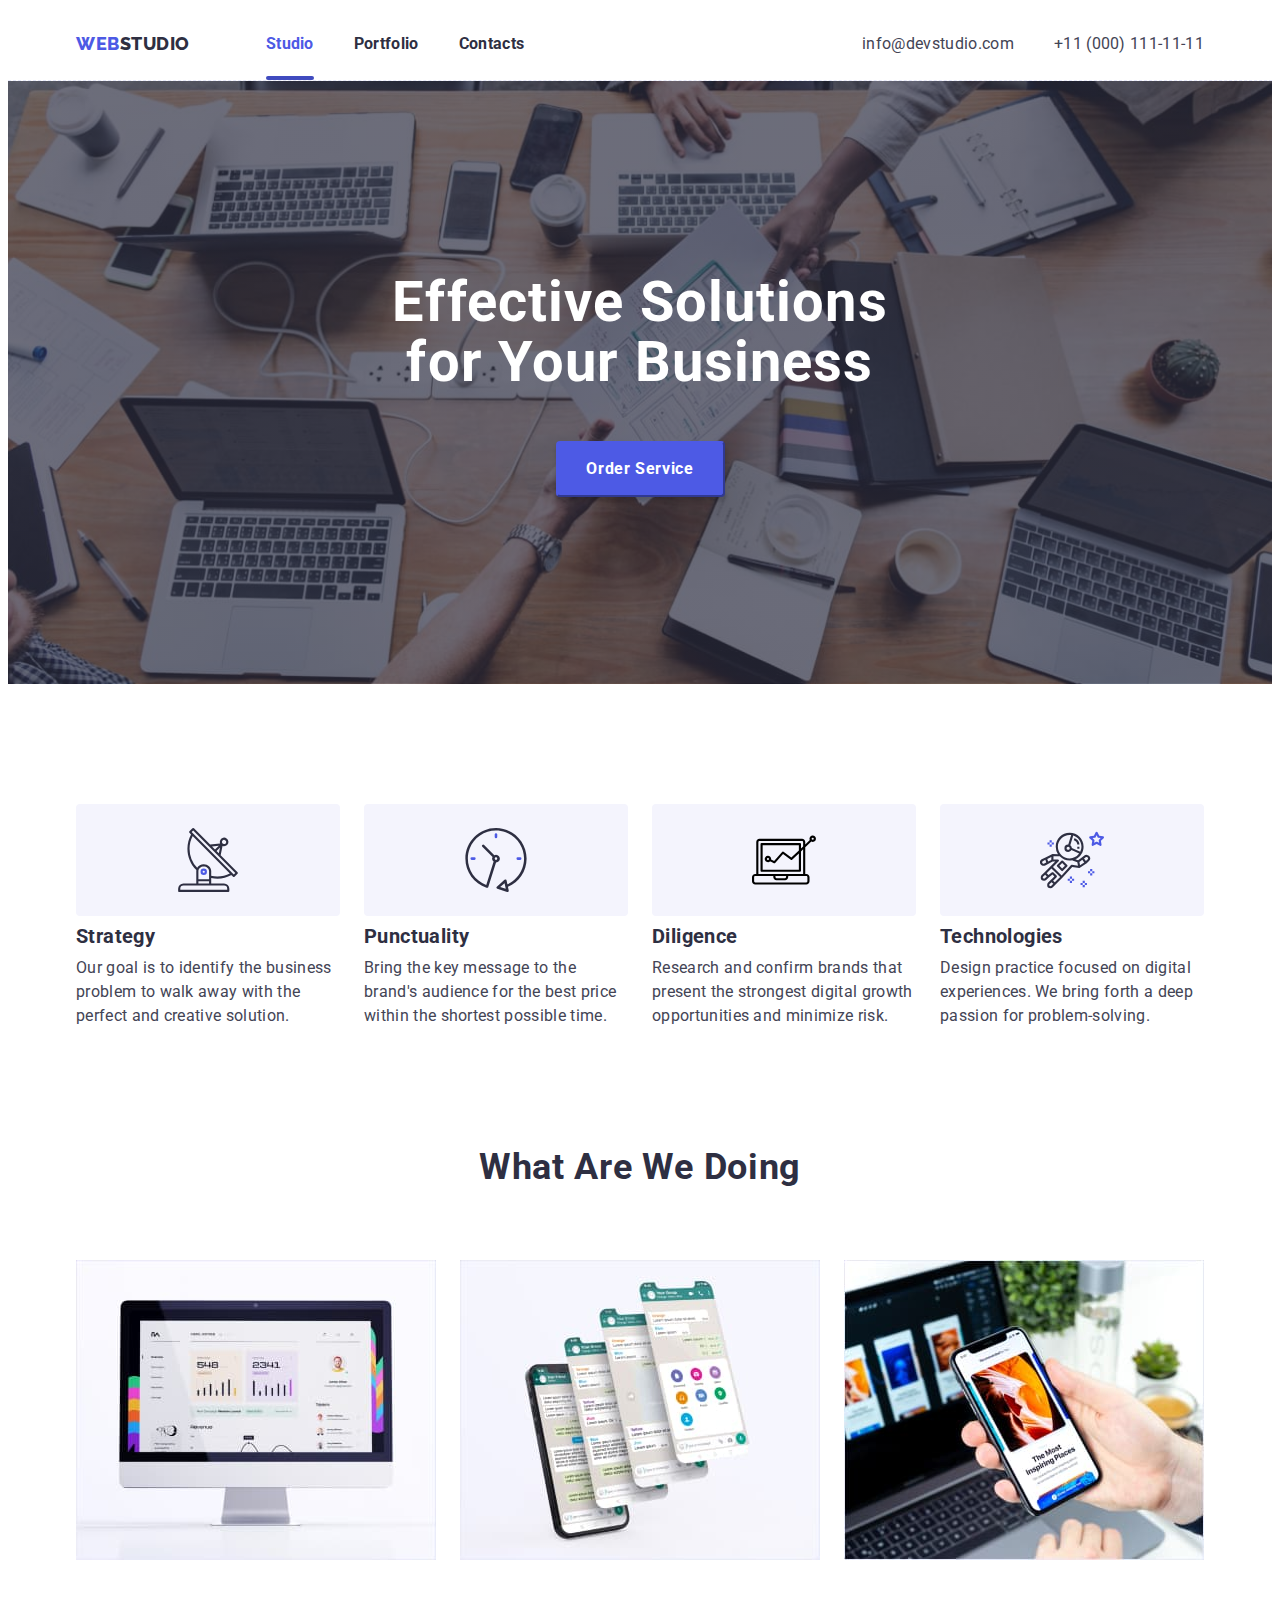
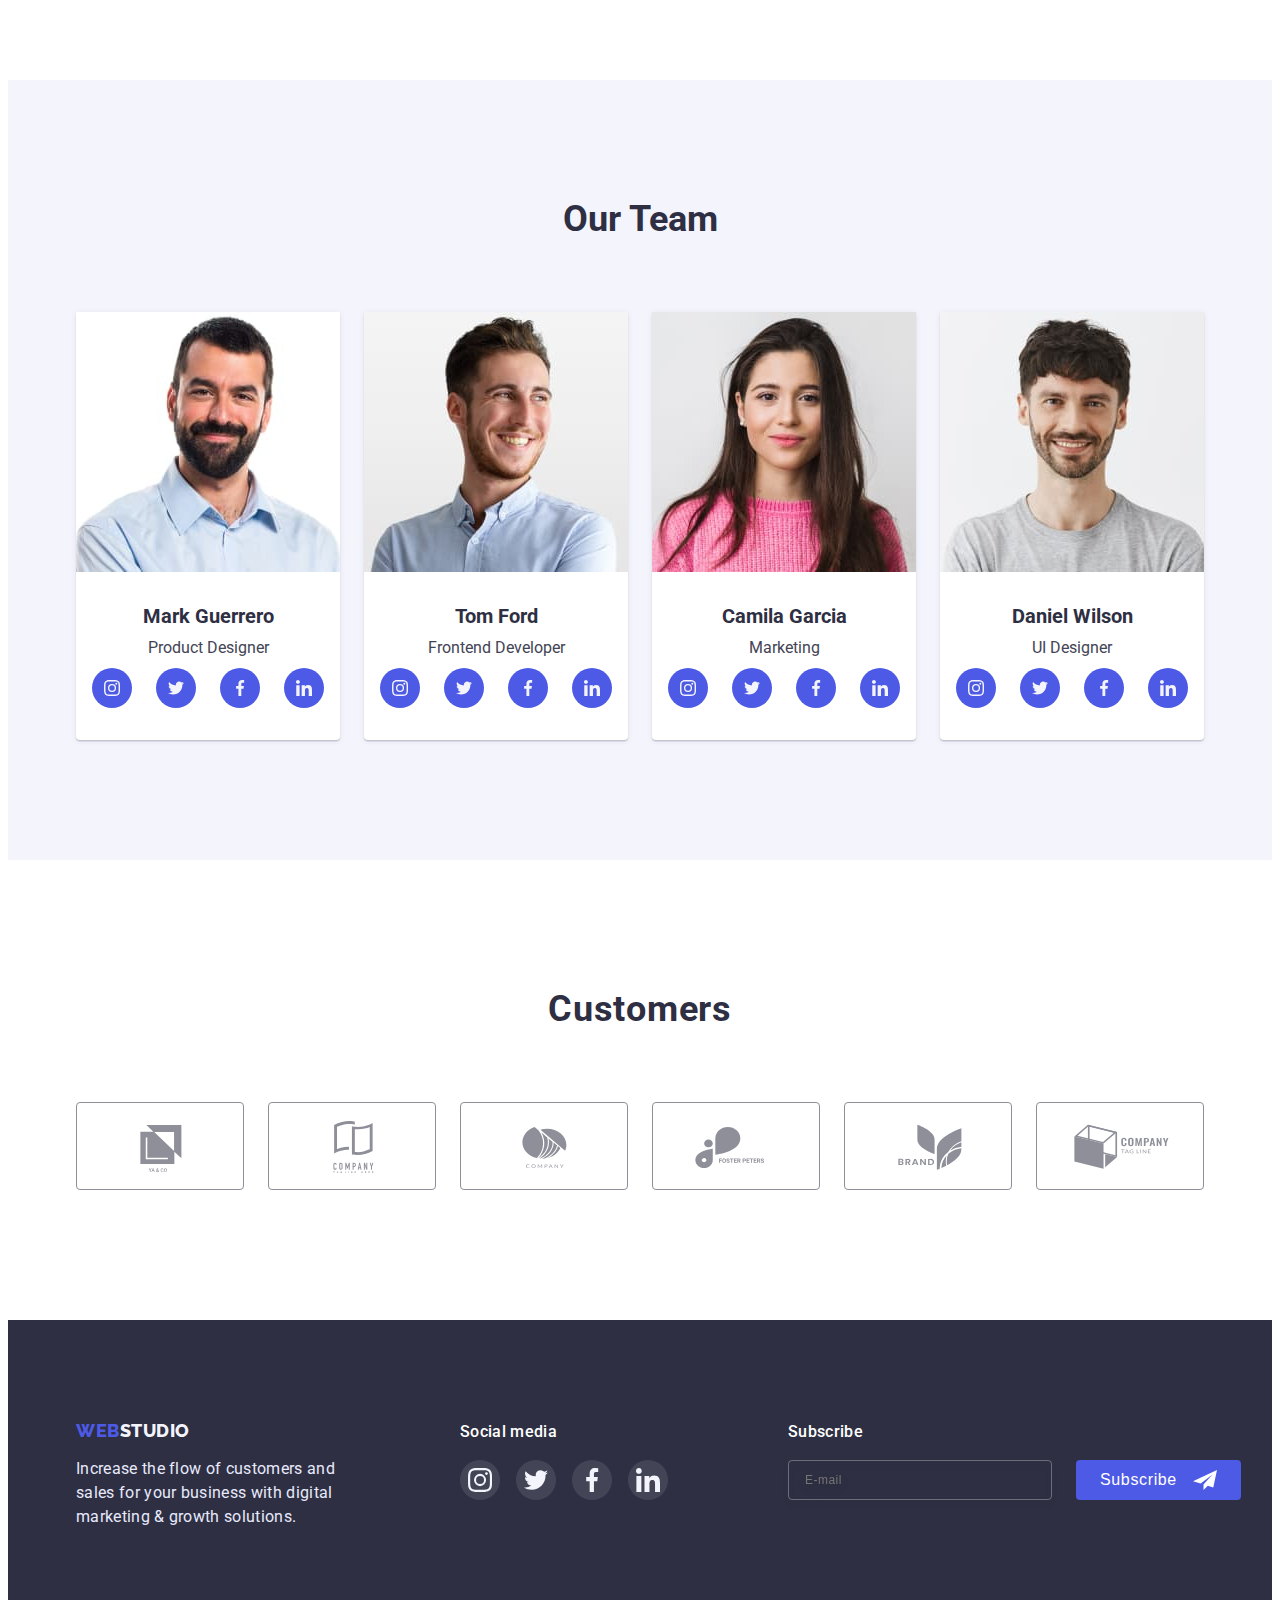
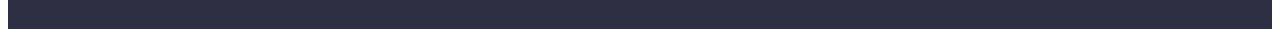
==== index.html @ 39a7337b "1" ====
<!DOCTYPE html>
<html lang="en">
  <head>
    <meta charset="UTF-8" />
    <meta http-equiv="X-UA-Compatible" content="IE=edge" />
    <meta name="viewport" content="width=device-width, initial-scale=1.0" />
    <title>Document</title>
    <link
      rel="stylesheet"
      href="https://cdnjs.cloudflare.com/ajax/libs/modern-normalize/1.1.0/modern-normalize.min.css"
      integrity="sha512-wpPYUAdjBVSE4KJnH1VR1HeZfpl1ub8YT/NKx4PuQ5NmX2tKuGu6U/JRp5y+Y8XG2tV+wKQpNHVUX03MfMFn9Q=="
      crossorigin="anonymous"
      referrerpolicy="no-referrer"
    />
    <link rel="stylesheet" href="./css/style.css" />
    <link rel="preconnect" href="https://fonts.googleapis.com" />
    <link rel="preconnect" href="https://fonts.gstatic.com" crossorigin />
    <link
      href="https://fonts.googleapis.com/css2?family=Montserrat:wght@400;700&family=Raleway:wght@800&family=Roboto:wght@400;500;700;900&display=swap"
      rel="stylesheet"
    />
  </head>

  <!-- ----------------Body-------------- -->

  <body>
    <header class="header">
      <div class="container header-container">
        <nav class="header-navigation">
          <a href="/" class="logo logo-color link">
            <span class="logo-accent">Web</span>Studio</a
          >
          <ul class="site-nav list">
            <li class="item">
              <a href="./index.html" class="link current">Studio</a>
            </li>
            <li class="item">
              <a href="./portfolio.html" class="link">Portfolio</a>
            </li>
            <li class="item"><a href="" class="link">Contacts</a></li>
          </ul>
        </nav>

        <!--Contakts-->

        <ul class="list contacts">
          <li>
            <a class="link link-text" href="mailto:info@devstudio.com"
              >info@devstudio.com</a
            >
          </li>
          <li>
            <a class="link link-text" href="tel:+11(000)111-11-11"
              >+11 (000) 111-11-11</a
            >
          </li>
        </ul>
      </div>
    </header>

    <main>
      <!--Hero-->
      <div class="hero-wrap">
        <section class="hero">
          <div class="container">
            <h1 class="hero-title">
              Effective Solutions <br />
              for Your Business
            </h1>
            <button type="button" class="hero-btn" data-modal-open>
              Order Service
            </button>
          </div>
        </section>
      </div>

      <!--Section 1 Our features-->
      <section class="section features">
        <div class="container container-features">
          <h2 class="visualy-hidden">Our features</h2>
          <ul class="features-list">
            <li class="item">
              <div class="feateres-icon">
                <svg class="icon" width="64" height="64">
                  <use href="./images/icons.svg#icon-antenna"></use>
                </svg>
              </div>
              <h3 class="features-title">Strategy</h3>
              <p class="features-text">
                Our goal is to identify the business problem to walk away with
                the perfect and creative solution.
              </p>
            </li>
            <li class="item">
              <div class="feateres-icon">
                <svg class="icon" width="64" height="64">
                  <use href="./images/icons.svg#icon-clock"></use>
                </svg>
              </div>
              <h3 class="features-title">Punctuality</h3>
              <p class="features-text">
                Bring the key message to the brand's audience for the best price
                within the shortest possible time.
              </p>
            </li>
            <li class="item">
              <div class="feateres-icon">
                <svg class="icon" width="64" height="64">
                  <use href="./images/icons.svg#icon-Vector"></use>
                </svg>
              </div>
              <h3 class="features-title">Diligence</h3>
              <p class="features-text">
                Research and confirm brands that present the strongest digital
                growth opportunities and minimize risk.
              </p>
            </li>
            <li class="item">
              <div class="feateres-icon">
                <svg class="icon" width="64" height="64">
                  <use href="./images/icons.svg#icon-astronaut"></use>
                </svg>
              </div>
              <h3 class="features-title">Technologies</h3>
              <p class="features-text">
                Design practice focused on digital experiences. We bring forth a
                deep passion for problem-solving.
              </p>
            </li>
          </ul>
        </div>
      </section>

      <!--Section2 What are we doing-->
      <section class="section our-work">
        <div class="container">
          <h2 class="our-work-title">What are we doing</h2>
          <ul class="our-work-list">
            <li class="item">
              <img
                src="./images/img1monitor.jpg"
                alt="image of the open account page on the monitor"
                width="360"
              />
            </li>
            <li class="item">
              <img
                src="./images/img2smartphone.jpg"
                alt="image of four different tabs in an application on a smartphone"
                width="360"
              />
            </li>
            <li class="item">
              <img
                src="./images/img3.jpg"
                alt="images of the same content on a smartphone and a laptop"
                width="360"
              />
            </li>
          </ul>
        </div>
      </section>

      <!--Section 3 Our team-->
      <section class="section team">
        <div class="container">
          <h2 class="team-title">Our Team</h2>
          <ul class="team-list">
            <li class="item item-image">
              <img
                src="./images/photo1.jpg"
                alt="photo by Mark Guerrero, he is Product Designer"
                width="264"
                height="260"
              />
              <div class="team-contant">
                <h3 class="team-name">Mark Guerrero</h3>
                <p class="team-text">Product Designer</p>
                <ul class="team-soc-list list">
                  <li class="team-soc-item">
                    <a href="" class="team-soc-link link"
                      ><svg class="team-soc-icon" width="16" height="16">
                        <use
                          href="./images/icons.svg#icon-instagram"
                        ></use></svg
                    ></a>
                  </li>
                  <li class="team-soc-item">
                    <a href="" class="team-soc-link link"
                      ><svg class="team-soc-icon" width="16" height="16">
                        <use href="./images/icons.svg#icon-twitter"></use></svg
                    ></a>
                  </li>
                  <li class="team-soc-item">
                    <a href="" class="team-soc-link link"
                      ><svg class="team-soc-icon" width="16" height="16">
                        <use href="./images/icons.svg#icon-facebook"></use></svg
                    ></a>
                  </li>
                  <li class="team-soc-item">
                    <a href="" class="team-soc-link link"
                      ><svg class="team-soc-icon" width="16" height="16">
                        <use href="./images/icons.svg#icon-linkedin"></use></svg
                    ></a>
                  </li>
                </ul>
              </div>
            </li>
            <li class="item item-image">
              <img
                src="./images/photo2.jpg"
                alt="photo by Tom Ford, he is Frontend Developer"
                width="264"
                height="260"
              />
              <div class="team-contant">
                <h3 class="team-name">Tom Ford</h3>
                <p class="team-text">Frontend Developer</p>
                <ul class="team-soc-list list">
                  <li class="team-soc-item">
                    <a href="" class="team-soc-link link"
                      ><svg class="team-soc-icon" width="16" height="16">
                        <use
                          href="./images/icons.svg#icon-instagram"
                        ></use></svg
                    ></a>
                  </li>
                  <li class="team-soc-item">
                    <a href="" class="team-soc-link link"
                      ><svg class="team-soc-icon" width="16" height="16">
                        <use href="./images/icons.svg#icon-twitter"></use></svg
                    ></a>
                  </li>
                  <li class="team-soc-item">
                    <a href="" class="team-soc-link link"
                      ><svg class="team-soc-icon" width="16" height="16">
                        <use href="./images/icons.svg#icon-facebook"></use></svg
                    ></a>
                  </li>
                  <li class="team-soc-item">
                    <a href="" class="team-soc-link link"
                      ><svg class="team-soc-icon" width="16" height="16">
                        <use href="./images/icons.svg#icon-linkedin"></use></svg
                    ></a>
                  </li>
                </ul>
              </div>
            </li>
            <li class="item item-image">
              <img
                src="./images/photo3.jpg"
                alt="photo by Camila Garcia, she is Marketing"
                width="264"
                height="260"
              />
              <div class="team-contant">
                <h3 class="team-name">Camila Garcia</h3>
                <p class="team-text">Marketing</p>
                <ul class="team-soc-list list">
                  <li class="team-soc-item">
                    <a href="" class="team-soc-link link"
                      ><svg class="team-soc-icon" width="16" height="16">
                        <use
                          href="./images/icons.svg#icon-instagram"
                        ></use></svg
                    ></a>
                  </li>
                  <li class="team-soc-item">
                    <a href="" class="team-soc-link link"
                      ><svg class="team-soc-icon" width="16" height="16">
                        <use href="./images/icons.svg#icon-twitter"></use></svg
                    ></a>
                  </li>
                  <li class="team-soc-item">
                    <a href="" class="team-soc-link link"
                      ><svg class="team-soc-icon" width="16" height="16">
                        <use href="./images/icons.svg#icon-facebook"></use></svg
                    ></a>
                  </li>
                  <li class="team-soc-item">
                    <a href="" class="team-soc-link link"
                      ><svg class="team-soc-icon" width="16" height="16">
                        <use href="./images/icons.svg#icon-linkedin"></use></svg
                    ></a>
                  </li>
                </ul>
              </div>
            </li>
            <li class="item item-image">
              <img
                src="./images/photo4.jpg"
                alt="photo by Daniel Wilson, he is UI Designer"
                width="264"
                height="260"
              />
              <div class="team-contant">
                <h3 class="team-name">Daniel Wilson</h3>
                <p class="team-text">UI Designer</p>
                <ul class="team-soc-list list">
                  <li class="team-soc-item">
                    <a href="" class="team-soc-link link"
                      ><svg class="team-soc-icon" width="16" height="16">
                        <use
                          href="./images/icons.svg#icon-instagram"
                        ></use></svg
                    ></a>
                  </li>
                  <li class="team-soc-item">
                    <a href="" class="team-soc-link link"
                      ><svg class="team-soc-icon" width="16" height="16">
                        <use href="./images/icons.svg#icon-twitter"></use></svg
                    ></a>
                  </li>
                  <li class="team-soc-item">
                    <a href="" class="team-soc-link link"
                      ><svg class="team-soc-icon" width="16" height="16">
                        <use href="./images/icons.svg#icon-facebook"></use></svg
                    ></a>
                  </li>
                  <li class="team-soc-item">
                    <a href="" class="team-soc-link link"
                      ><svg class="team-soc-icon" width="16" height="16">
                        <use href="./images/icons.svg#icon-linkedin"></use></svg
                    ></a>
                  </li>
                </ul>
              </div>
            </li>
          </ul>
        </div>
      </section>

      <!-- -----------------Customers------------- -->

      <section class="section-customers">
        <h2 class="customers-title">Customers</h2>
        <div class="container">
          <ul class="customers-list list">
            <li class="customers-item">
              <a href="" class="customers-link link">
                <svg class="icons" width="104" height="56">
                  <use href="./images/icons.svg#icon-Logo-6"></use>
                </svg>
              </a>
            </li>
            <li class="customers-item">
              <a href="" class="customers-link link">
                <svg class="icons" width="104" height="56">
                  <use href="./images/icons.svg#icon-Logo-1"></use>
                </svg>
              </a>
            </li>
            <li class="customers-item">
              <a href="" class="customers-link link">
                <svg class="icons" width="104" height="56">
                  <use href="./images/icons.svg#icon-Logo-2"></use>
                </svg>
              </a>
            </li>
            <li class="customers-item">
              <a href="" class="customers-link link">
                <svg class="icons" width="104" height="56">
                  <use href="./images/icons.svg#icon-Logo-3"></use>
                </svg>
              </a>
            </li>
            <li class="customers-item">
              <a href="" class="customers-link link">
                <svg class="icons" width="104" height="56">
                  <use href="./images/icons.svg#icon-Logo-4"></use>
                </svg>
              </a>
            </li>
            <li class="customers-item">
              <a href="" class="customers-link link">
                <svg class="icons" width="104" height="56">
                  <use href="./images/icons.svg#icon-Logo-5"></use>
                </svg>
              </a>
            </li>
          </ul>
        </div>
      </section>
    </main>

    <!----------------Footer------------->

    <footer class="footer">
      <div class="container footer-cover">
        <div>
          <a href="/" class="footer-logo link">
            <span class="logo-accent">Web</span> Studio
          </a>
          <p class="footer-text">
            Increase the flow of customers and sales for your business with
            digital marketing & growth solutions.
          </p>
        </div>
        <div class="footer-soc">
          <p class="footer-media">Social media</p>
          <ul class="footer-list list">
            <li class="footer-item">
              <a href="" class="footer-link link">
                <svg class="footer-icons">
                  <use
                    href="./images/icons.svg#icon-instagram"
                    width="24"
                    height="24"
                  ></use>
                </svg>
              </a>
            </li>
            <li class="footer-item">
              <a href="" class="footer-link link">
                <svg class="footer-icons">
                  <use
                    href="./images/icons.svg#icon-twitter"
                    width="24"
                    height="24"
                  ></use>
                </svg>
              </a>
            </li>
            <li class="footer-item">
              <a href="" class="footer-link link">
                <svg class="footer-icons">
                  <use
                    href="./images/icons.svg#icon-facebook"
                    width="24"
                    height="24"
                  ></use>
                </svg>
              </a>
            </li>
            <li class="footer-item">
              <a href="" class="footer-link link">
                <svg class="footer-icons">
                  <use
                    href="./images/icons.svg#icon-linkedin"
                    width="24"
                    height="24"
                  ></use>
                </svg>
              </a>
            </li>
          </ul>
        </div>

        <!-- ---------------Subscribe---------- -->
        <div class="footer-subscribe">
          <form class="subscribe-form">
            <label for="email-subscribe" class="subscribe-text">Subscribe</label>
            <div class="subscribe-wrap">
              <input type="email" name="email-subscribe" class="subscribe-email" id="email-subscribe" placeholder="E-mail" required>            
              <div class="subscribe-btn-wrap">
                <button type="submit" class="subscribe-btn">Subscribe</button>
                <svg class="subscribe-icon" width="24" height="24">
                  <use href="./images/icons.svg#icon-Frame-3"></use>
                </svg>
            </div>
            </div>            
          </form>
        </div>
      </div>

    </footer>



    <!-- --------------Modal window-------------- -->

    <div class="backdrop is-hidden" data-modal>
      <div class="modal">
        <button type="button" class="modal-close" data-modal-close>
          <svg class="modal-close-icon" width="8" height="8">
            <use href="./images/icons.svg#icon-close"></use>
          </svg>
        </button>
        <p class="modal-title">Leave your contacts and we will call you back</p>
        <form class="modal-form">
          <div class="modal-field">
            <label for="input-name" class="modal-label">Name</label>
            <div class="input-wrap">
              <input type="text" name="name" id="input-name" class="modal-input" required />
              <svg class="input-icon" width="18" height="18">
                <use href="./images/icons.svg#icon-person-black-18dp-1"></use>
              </svg>
            </div>
          </div>

         <div class="modal-field">
            <label for="input-tel" class="modal-label">Phone</label>
            <div class="input-wrap">
              <input type="tel" name="tel" id="input-tel" class="modal-input" required/>
              <svg class="input-icon" width="18" height="24">
                <use href="./images/icons.svg#icon-phone-black-18dp-1"></use>
              </svg>
            </div>
         </div>

         <div class="modal-field">
            <label for="input-email" class="modal-label">Email</label>
            <div class="input-wrap">
              <input type="email" name="email" id="input-email" class="modal-input" required />
              <svg class="input-icon" width="18" height="24">
                <use href="./images/icons.svg#icon-email-black-18dp-1"></use>
              </svg>
            </div>
         </div>

         <div class="comment-field">
           <label for="modal-comment" class="modal-label">Comment</label>
           <textarea name="modal-comment" id="modal-comment" class="modal-input modal-comment" placeholder="Text input"></textarea>
         </div>

         <div class="accept-wrap">
          <label for="accept" ></label>
          <input type="checkbox" name="accept" value="I accept" id="accept" class="accept-checkbox">
          <span class="accept-text">I accept the terms and conditions of the <a href="" class="accept-link">Privacy Policy</a></span>
        </div>
        <button type="submit" class="modal-btn">Send</button>
        </form>
      </div>
    </div>
    <script src="./js/modal.js"></script>
  </body>
</html>
---- css/style.css ----
:root {
  --primary-text-color: #434455;
  --nav-text-color: #2e2f42;
  --title-text-color: #2e2f42;
  --accent-color: #4d5ae5;
  --hover-background-color: #404BBF;
  --second-accent-color: #ffffff;
  --logo-color: #2e2f42;
  --team-name-color: #2e2f42;
  --section-title-color: #2e2f42;
  --background-dark-color: #2e2f42;
  --background-light-color: #f4f4fd;
  --customers-icon-color: #8E8F99;
}

body {
  background-color: #ffffff;
  color: var(--primary-text-color);
  font-family: "Roboto", sans-serif;
}

* {
  box-sizing: border-box;
}

h1,
h2,
h3,
h4,
h5,
h6,
p {
  margin: 0;
}

ul,
ol {
  margin: 0;
  padding-left: 0;
}

img {
  display: block;
  max-width: 100%;
  height: auto;
}

.container {
  width: 1158px;
  padding-left: 15px;
  padding-right: 15px;
  margin: 0 auto;
}

ul {
  list-style: none;
}

.list {
  list-style: none;
}

.link {
  text-decoration: none;
}

/* ---------Header------------ */


.header {
  border-bottom-width: 1px;
  border-bottom-style: dashed;
  border-bottom-color: #E7E9FC;
}

.header-container {
  display: flex;
}

.header-navigation {
  display: flex;
  align-items: center;
  margin-right: auto;
}

.logo {
  display: flex;
  align-items: center;
  padding-top: 24px;
  padding-bottom: 24px;
  margin-right: 76px;

  font-family: "Raleway";
  font-weight: 800;
  font-size: 18px;
  line-height: 1.33;
  letter-spacing: 0.03em;
  text-transform: uppercase;
  color: var(--logo-color);
}

.logo-accent {
  color: var(--accent-color);
}

/*----- Site nav------ */
.site-nav {
  display: flex;
}

.site-nav .item {
  margin-right: 40px;
}

.site-nav .item:last-child {
  margin-right: 0;
}

.site-nav .link {
  position: relative;
  display: block;
  padding-top: 24px;
  padding-bottom: 24px;

  font-weight: 700;
  font-size: 16px;
  line-height: 1.5;
  letter-spacing: 0.02em;
  color: var(--nav-text-color);

  transition: color 250ms cubic-bezier(0.4, 0, 0.2, 1);
}

.site-nav .link.current::after {
  content: '';
  position: absolute;
  width: 100%;
  height: 4px;
  left: 0;
  bottom: 0;
  background: var(--hover-background-color);
  border-radius: 2px;
}

.site-nav .link.current {
  color: var(--accent-color);
}

.site-nav .link:hover,
.site-nav .link:focus {
  color: var(--accent-color);
}

/* ------ Contacts------- */
.contacts {
  display: flex;
  align-items: center;
  gap: 40px;
}

.link-text {
  display: block;
  padding-top: 24px;
  padding-bottom: 24px;

  font-size: 16px;
  line-height: 1.5;
  letter-spacing: 0.02em;
  color: var(--primary-text-color);

  transition: color 250ms cubic-bezier(0.4, 0, 0.2, 1);
}

.link-text:hover,
.link-text:focus {
  color: var(--accent-color);
}

/* ---------Hero-------- */

.hero-wrap {
  background-image: linear-gradient(rgba(46, 47, 66, 0.7), rgba(46, 47, 66, 0.7)), url(../images/hero-bg.jpg);
  background-repeat: no-repeat;
  background-position: center;
  background-size: cover;
  max-width: 1440px;
  margin: 0 auto;

}

.hero {
  /* background-color: var(--background-dark-color); */
  text-align: center;
  padding-top: 192px;
  padding-bottom: 187px;
}

.hero-title {
  margin-bottom: 48px;
  font-size: 56px;
  line-height: 1.07;
  text-align: center;
  letter-spacing: 0.02em;
  color: #ffffff;
}

.hero>.container {
  align-items: center;
}

.hero-btn {
  margin: 0;
  border-color: var(--accent-color);
  box-shadow: 0px 4px 4px rgba(0, 0, 0, 0.15);
  border-radius: 4px;
  min-width: 169px;
  height: 56px;

  font-family: inherit;
  font-style: normal;
  font-weight: 700;
  font-size: 16px;
  line-height: 1.2;
  letter-spacing: 0.04em;
  color: #ffffff;
  cursor: pointer;
  background-color: var(--accent-color);
  transition: background-color 250ms cubic-bezier(0.4, 0, 0.2, 1), box-shadow 250ms cubic-bezier(0.4, 0, 0.2, 1);
}

.hero-btn:hover,
.hero-btn:focus {
  background-color: var(--hover-background-color);
  box-shadow: 0px 1px 6px rgba(46, 47, 66, 0.08), 0px 1px 1px rgba(46, 47, 66, 0.16), 0px 2px 1px rgba(46, 47, 66, 0.08);
}

/* ----Section 1 Our features----*/

.section {
  padding-top: 120px;
  padding-bottom: 120px;
}

.section.features {
  padding-bottom: 0;
}

.visualy-hidden {
  position: absolute;
  width: 1px;
  height: 1px;
  /* margin: -1px; */
  border: 0;
  padding: 0;
  white-space: nowrap;
  clip-path: inset(100%);
  clip: rect(0 0 0 0);
  overflow: hidden;
}

.feateres-icon {
  display: flex;
  justify-content: center;
  align-items: center;
  height: 112px;
  width: 264px;
  border-radius: 4px;
  margin-bottom: 8px;
  background-color: var(--background-light-color);

}

.features-list {
  display: flex;
}

.features-icon-link {
  display: block;
  background-color: #F4F4FD;
}

.features-title {
  margin-bottom: 8px;

  font-size: 20px;
  line-height: 1.2;
  letter-spacing: 0.02em;
  color: #2e2f42;
}

.features-list .item {
  width: calc((100%-72px)/4);
  margin-right: 24px;
}

.features-list .item:last-child {
  margin-right: 0;
}

.features-text {
  font-size: 16px;
  line-height: 1.5;
  letter-spacing: 0.02em;
  color: var(--primary-text-color);
  text-align: left;
}

/*----- Section2 What are we doing---- */

.our-work-title {
  margin-bottom: 72px;

  font-size: 36px;
  line-height: 1.11;
  text-align: center;
  letter-spacing: 0.02em;
  text-transform: capitalize;
  color: var(--title-text-color);
}

.our-work-list {
  display: flex;
}

.our-work-list .item+.item {
  margin-left: 24px;
}

/* ------Section 3 Our team------ */
.team {
  background-color: var(--background-light-color);
}

.team-title {
  margin-bottom: 72px;
  font-size: 36px;
  line-height: 1.11;
  text-align: center;
  text-transform: capitalize;
  color: var(--title-text-color);
}

.team-list {
  display: flex;
  align-items: center;
  text-align: center;
}

.team-list .item {
  margin-right: 24px;
  background-color: var(--second-accent-color);
  box-shadow: 0px 1px 6px rgba(46, 47, 66, 0.08), 0px 1px 1px rgba(46, 47, 66, 0.16), 0px 2px 1px rgba(46, 47, 66, 0.08);
  border-radius: 0px 0px 4px 4px;
}

.team-list .item:last-child {
  margin-right: 0;
}

.team-contant {
  padding-top: 32px;
  padding-bottom: 32px;
}

.team-name {
  margin-bottom: 8px;

  font-size: 20px;
  line-height: 1.2;
  text-align: center;
  color: var(--team-name-color);
}

.team-text {
  font-size: 16px;
  line-height: 1.5;
  text-align: center;
  color: var(--primary-text-color);
  margin-bottom: 8px;
}

.team-soc-list {
  display: flex;
  justify-content: center;
  gap: 24px;
}

.team-soc-item {
  width: 40px;
  height: 40px;
}

.team-soc-link {
  display: flex;

  width: 100%;
  height: 100%;
  align-items: center;
  justify-content: center;
  background-color: var(--accent-color);
  border-radius: 50%;

  transition: background-color 250ms cubic-bezier(0.4, 0, 0.2, 1);
}

.team-soc-link:hover,
.team-soc-link:focus {
  background-color: var(--hover-background-color);
}

.team-soc-icon {
  fill: var(--background-light-color);
}

/* ---------Customers------- */
.section-customers {
  padding-top: 130px;
  padding-bottom: 130px;
}

.customers-title {
  font-size: 36px;
  line-height: 1.11;
  text-align: center;
  letter-spacing: 0.02em;
  text-transform: capitalize;
  color: var(--section-title-color);
  margin-bottom: 72px;
}

.customers-list {
  display: flex;
  gap: 24px;
}

.customers-item {
  width: calc((100% - 120px) / 6);
  height: 88px;
}

.customers-link {
  display: flex;
  align-items: center;
  justify-content: center;
  width: 100%;
  height: 100%;
  background-color: var(--second-accent-color);
  border: 1px solid #8E8F99;
  border-radius: 4px;
  transition: border-color 250ms cubic-bezier(0.4, 0, 0.2, 1);
}

.icons {
  fill: var(--customers-icon-color);
  transition: fill 250ms cubic-bezier(0.4, 0, 0.2, 1);
}

.customers-link:hover,
.customers-link:focus {
  border-color: var(--hover-background-color);
}

.customers-link:hover .icons,
.customers-link:focus .icons {
  fill: var(--hover-background-color);
}

/*--------- Footer------- */
.footer {
  padding-top: 100px;
  padding-bottom: 100px;
  background-color: var(--background-dark-color);
}

.footer-cover {
  display: flex;
  gap: 120px;
}

.footer-logo {
  margin-bottom: 16px;

  font-family: "Raleway";
  font-weight: 800;
  font-size: 18px;
  line-height: 1.17;
  display: flex;
  align-items: center;
  letter-spacing: 0.03em;
  text-transform: uppercase;
  color: var(--background-light-color);
}

.footer-text {
  font-size: 16px;
  line-height: 1.5;
  letter-spacing: 0.02em;
  color: #e7e9fc;
  width: 264px;
  justify-content: flex-start;
}

.footer-media,
.subscribe-text {
  font-weight: 500;
  font-size: 16px;
  line-height: 1.5;
  letter-spacing: 0.02em;
  color: var(--second-accent-color);
  margin-bottom: 16px;
}

.footer-list {
  display: flex;
  gap: 16px;
}

.footer-item {
  width: 40px;
  height: 40px;
}

.footer-link {
  display: flex;
  align-items: center;
  justify-content: center;
  width: 100%;
  height: 100%;
  background-color: rgba(255, 255, 255, 0.1);
  border-radius: 50%;
  transition: background-color 250ms cubic-bezier(0.4, 0, 0.2, 1);
}

.footer-icons {
  width: 24px;
  height: 24px;
  fill: var(--background-light-color);
}


.footer-link:hover,
.footer-link:focus {
  background-color: #31D0AA;
}




.subscribe-wrap {
  display: flex;
  align-items: center;
  gap: 24px;
  margin-top: 16px;
}

.subscribe-email {
  display: block;
  width: 264px;
  height: 40px;
  padding-left: 16px;
  border: 1px solid rgba(255, 255, 255, 0.3);
  filter: drop-shadow(0px 4px 4px rgba(0, 0, 0, 0.15));
  border-radius: 4px;
  background-color: transparent;
  font-size: 12px;
  line-height: 2;
  letter-spacing: 0.04em;
  color: rgba(255, 255, 255, 0.6);
}

.subscribe-btn-wrap {
  position: relative;
}

.subscribe-btn {

  width: 165px;
  height: 40px;
  padding-left: 24px;
  font-weight: 500;
  font-size: 16px;
  line-height: 1.5;
  display: flex;
  align-items: center;
  text-align: center;
  letter-spacing: 0.04em;
  color: #FFFFFF;
  background: #4D5AE5;
  border: #4D5AE5;
  border-radius: 4px;
}

.subscribe-icon {
  position: absolute;
  top: 8px;
  right: 24px;
  fill: var(--second-accent-color);
}

/* ---------------Modal window-------- */

.backdrop {
  position: fixed;
  top: 0;
  width: 100%;
  height: 100%;
  background-color: rgba(46, 47, 66, 0.4);
  box-shadow: 0px 1px 1px rgba(0, 0, 0, 0.14), 0px 1px 3px rgba(0, 0, 0, 0.12), 0px 2px 1px rgba(0, 0, 0, 0.2);
  border-radius: 4px;
  transition: opacity 500ms cubic-bezier(0.4, 0, 0.2, 1), visibility 500ms cubic-bezier(0.4, 0, 0.2, 1);

}

.backdrop.is-hidden .modal {
  transform: translate(-50%, -50%) scale(0);

}

.modal {
  position: absolute;
  top: 50%;
  left: 50%;
  padding: 24px;
  transform: translate(-50%, -50%) scale(1);
  transition: transform 1000ms cubic-bezier(0.4, 0, 0.2, 1);
  width: 408px;
  min-height: 576px;
  background-color: #FCFCFC;
  box-shadow: 0px 1px 1px rgba(0, 0, 0, 0.14), 0px 1px 3px rgba(0, 0, 0, 0.12), 0px 2px 1px rgba(0, 0, 0, 0.2);
  border-radius: 4px;
}

.modal-close {
  margin-left: auto;
  margin-bottom: 24px;
  display: flex;
  width: 24px;
  height: 24px;
  align-items: center;
  justify-content: center;
  background-color: #E7E9FC;
  cursor: pointer;
  outline: none;

  border-radius: 50%;
  border: 1px solid rgba(0, 0, 0, 0.1);
  transition: background-color 250ms cubic-bezier(0.4, 0, 0.2, 1);
}

.modal-close:hover,
.modal-close:focus {
  background-color: var(--hover-background-color);
}

.modal-close-icon {
  fill: #000000;
  transition: fill 250ms cubic-bezier(0.4, 0, 0.2, 1);
}

.modal-close:hover .modal-close-icon,
.modal-close:focus .modal-close-icon {
  fill: var(--second-accent-color);
}

.is-hidden {
  opacity: 0;
  visibility: hidden;
  pointer-events: none;
}

.modal-title {
  font-weight: 500;
  font-size: 16px;
  line-height: 1.5;
  text-align: center;
  letter-spacing: 0.02em;
  color: var(--background-dark-color);
  margin-bottom: 16px;
}

.modal-field {
  margin-bottom: 8px;
}

.modal-label {
  display: inline-block;
  font-size: 12px;
  line-height: 1.33;
  letter-spacing: 0.04em;
  color: var(--customers-icon-color);
  margin-bottom: 4px;
}

.modal-input {
  width: 100%;
  height: 40px;
  padding-left: 38px;
  border: 1px solid rgba(33, 33, 33, 0.2);
  border-radius: 4px;
  background-color: transparent;
  font-size: 12px;
  line-height: 1.33;
  letter-spacing: 0.04em;
  color: rgba(117, 117, 117, 0.5);
  outline: none;
  transition: border 250ms cubic-bezier(0.4, 0, 0.2, 1);
}

.input-wrap {
  position: relative;
}

.input-icon {
  position: absolute;
  left: 16px;
  top: 50%;
  transform: translateY(-50%);
  transition: fill 250ms cubic-bezier(0.4, 0, 0.2, 1);
}

.modal-input:hover,
.modal-input:focus {
  border: 1px solid #4D5AE5;
}

.modal-input:hover+.input-icon,
.modal-input:focus+.input-icon {
  fill: #4D5AE5;
}

.comment-field {
  margin-bottom: 16px;
}

.modal-comment {
  height: 120px;
  resize: none;
  padding-left: 16px;
  padding-top: 8px;
  color: #000000;
}

.modal-comment::placeholder {
  font-size: 12px;
  line-height: 1.33;
  letter-spacing: 0.04em;
  color: rgba(117, 117, 117, 0.5);
}

.accept-wrap {
  display: flex;
  margin-bottom: 24px;
  gap: 8px;
  align-items: center;
}

.accept-checkbox {
  width: 16px;
  height: 16px;
  border-radius: 2px;
  transition: background-color 250ms cubic-bezier(0.4, 0, 0.2, 1);
}

.accept-checkbox:focus {
  background-color: var(--hover-background-color);

}

.accept-text {
  font-size: 12px;
  line-height: 1.33;
  letter-spacing: 0.04em;
  color: #757575;

}

.accept-field {
  margin-bottom: 24px;
}

.accept-link {
  font-size: 12px;
  line-height: 1.33;
  letter-spacing: 0.04em;
  color: var(--accent-color);
}

.modal-btn {
  display: block;
  margin: 0 auto;
  padding: 0;
  width: 169px;
  height: 56px;
  font-family: inherit;
  font-style: normal;
  font-weight: 500;
  font-size: 16px;
  line-height: 1.5;
  letter-spacing: 0.04em;
  background: var(--accent-color);
  box-shadow: 0px 4px 4px rgba(0, 0, 0, 0.15);
  border-radius: 4px;
  border: var(--accent-color);
  color: var(--second-accent-color);
  cursor: pointer;
}



/*============== Portfolio======= */

.section-portfolio {
  padding-top: 96px;
  padding-bottom: 120px;
}

.services-button {
  padding-top: 12px;
  padding-right: 24px;
  padding-bottom: 12px;
  padding-left: 24px;
  font-family: inherit;
  font-weight: 500;
  font-size: 16px;
  line-height: 1.5;
  display: flex;
  align-items: center;
  text-align: center;
  letter-spacing: 0.04em;
  color: var(--accent-color);
  cursor: pointer;
  background-color: var(--background-light-color);
  border: 1px solid #e7e9fc;
  border-radius: 4px;
  transition: color 250ms cubic-bezier(0.4, 0, 0.2, 1), background-color 250ms cubic-bezier(0.4, 0, 0.2, 1), border 250ms cubic-bezier(0.4, 0, 0.2, 1),
    box-shadow 250ms cubic-bezier(0.4, 0, 0.2, 1);
}

.services-button:hover,
.services-button:focus {
  color: var(--second-accent-color);
  background-color: var(--accent-color);
  border: 1px solid #404BBF;
  box-shadow: 0px 3px 1px rgba(0, 0, 0, 0.1), 0px 2px 1px rgba(0, 0, 0, 0.08), 0px 2px 2px rgba(0, 0, 0, 0.12);
}

.services {
  display: flex;
  justify-content: center;
  gap: 24px;
}



/* -----------Servises list-------- */


.services-list {
  display: flex;
  flex-wrap: wrap;
  column-gap: 24px;
  row-gap: 48px;
  margin-top: 72px;
}

.types-services {
  width: calc((100% - 48px) / 3);
  border: 1px solid #E7E9FC;
  box-shadow: 0px 1px 6px rgba(46, 47, 66, 0.08);
}

.types-services:hover,
.types-services:focus {
  border: 0.5px solid #F4F4FD;
  box-shadow: 0px 1px 6px rgba(46, 47, 66, 0.08), 0px 1px 1px rgba(46, 47, 66, 0.16), 0px 2px 1px rgba(46, 47, 66, 0.08);
}


/* .types-services:hover .services-captions,
.types-services:focus .services-captions {
  box-shadow: 0px 1px 6px rgba(46, 47, 66, 0.08), 0px 1px 1px rgba(46, 47, 66, 0.16), 0px 2px 1px rgba(46, 47, 66, 0.08);
  border: 0.5px solid #F4F4FD;
} */

.services-item-wrap {
  position: relative;
  overflow: hidden;
}

.services-overlay {
  position: absolute;
  top: 0;
  height: 100%;
  transform: translateY(100%);
  transition: transform 250ms cubic-bezier(0.4, 0, 0.2, 1);

  padding-left: 32px;
  padding-right: 32px;
  padding-top: 40px;
  padding-bottom: 164px;
  background-color: var(--accent-color);

}

.services-overlay-text {
  font-size: 16px;
  line-height: 1.5;
  letter-spacing: 0.02em;
  color: var(--background-light-color);
}

.services-wrap:hover .services-overlay,
.services-wrap:focus .services-overlay {
  transform: translateY(0);
  transition: transform 250ms cubic-bezier(0.4, 0, 0.2, 1);
}

.services-captions {
  padding-top: 32px;
  padding-bottom: 32px;
  border-right: 1px solid #E7E9FC;
  border-bottom: 1px solid #E7E9FC;
  border-left: 1px solid #E7E9FC;

}

.section-title {
  margin-bottom: 8px;
  padding-left: 16px;
  text-align: left;

  font-size: 20px;
  line-height: 1.2;
  letter-spacing: 0.02em;
  color: var(--section-title-color);
}

.section-text {
  padding-left: 16px;

  text-align: left;
  font-size: 16px;
  line-height: 1.5;
  letter-spacing: 0.02em;
  color: var(--primary-text-color);
}
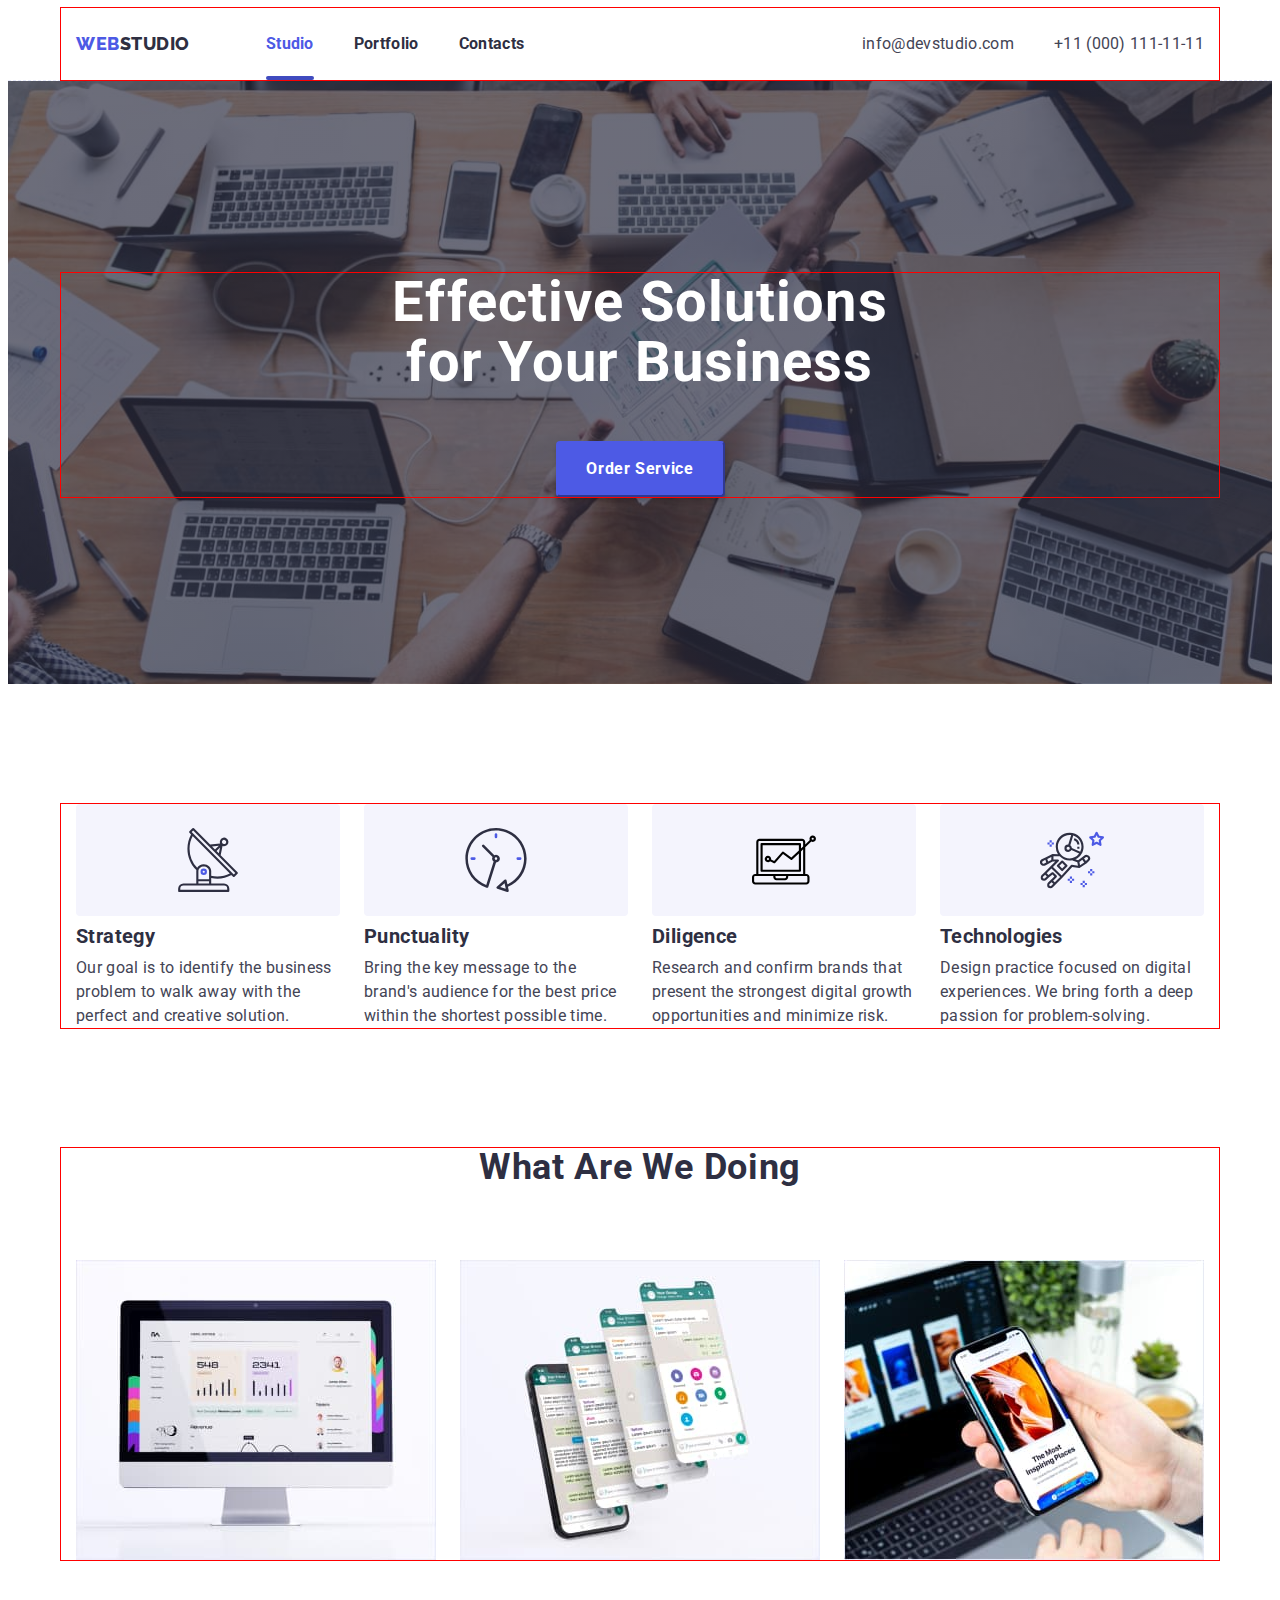
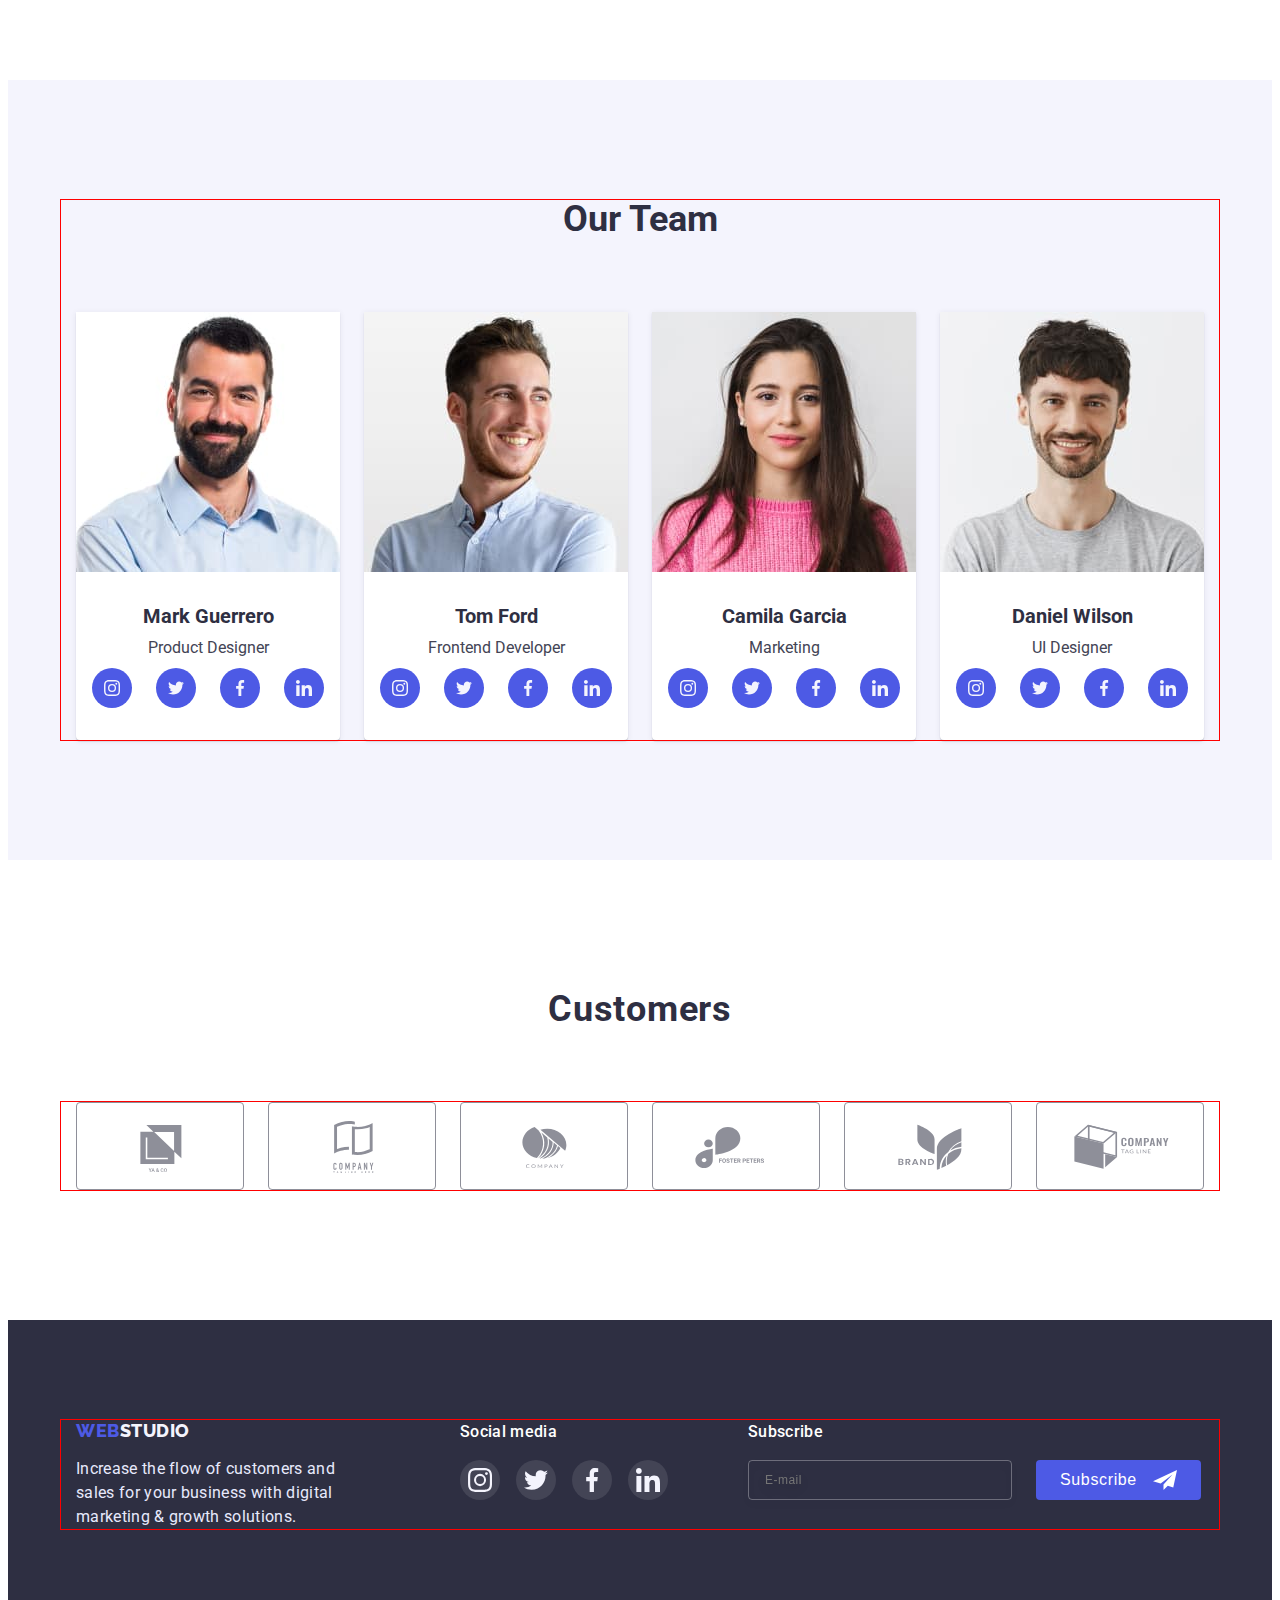
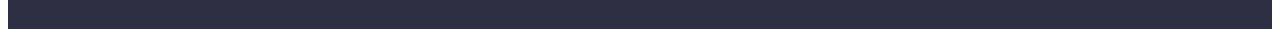
==== commit 42e2857f: "checbox" ====
--- a/index.html
+++ b/index.html
@@ -330,7 +330,7 @@
         </div>
       </section>
 
-      <!-- -----------------Customers------------- -->
+      <!---------Customers-------------->
 
       <section class="section-customers">
         <h2 class="customers-title">Customers</h2>
@@ -383,11 +383,11 @@
       </section>
     </main>
 
-    <!----------------Footer------------->
+    <!---------------Footer------------->
 
     <footer class="footer">
       <div class="container footer-cover">
-        <div>
+        <div class="footer-text-wrap">
           <a href="/" class="footer-logo link">
             <span class="logo-accent">Web</span> Studio
           </a>
@@ -396,6 +396,7 @@
             digital marketing & growth solutions.
           </p>
         </div>
+        
         <div class="footer-soc">
           <p class="footer-media">Social media</p>
           <ul class="footer-list list">
@@ -446,12 +447,17 @@
           </ul>
         </div>
 
-        <!-- ---------------Subscribe---------- -->
+        <!-----------------Subscribe------------>
         <div class="footer-subscribe">
           <form class="subscribe-form">
             <label for="email-subscribe" class="subscribe-text">Subscribe</label>
             <div class="subscribe-wrap">
-              <input type="email" name="email-subscribe" class="subscribe-email" id="email-subscribe" placeholder="E-mail" required>            
+              <input type="email" 
+              name="email-subscribe" 
+              class="subscribe-email" 
+              id="email-subscribe" 
+              placeholder="E-mail" 
+              required>            
               <div class="subscribe-btn-wrap">
                 <button type="submit" class="subscribe-btn">Subscribe</button>
                 <svg class="subscribe-icon" width="24" height="24">
@@ -467,7 +473,7 @@
 
 
 
-    <!-- --------------Modal window-------------- -->
+    <!-- ------------Modal window-------------- -->
 
     <div class="backdrop is-hidden" data-modal>
       <div class="modal">
@@ -477,11 +483,17 @@
           </svg>
         </button>
         <p class="modal-title">Leave your contacts and we will call you back</p>
+        
         <form class="modal-form">
           <div class="modal-field">
             <label for="input-name" class="modal-label">Name</label>
             <div class="input-wrap">
-              <input type="text" name="name" id="input-name" class="modal-input" required />
+              <input 
+              type="text" 
+              name="name" 
+              id="input-name" 
+              class="modal-input" 
+              required />
               <svg class="input-icon" width="18" height="18">
                 <use href="./images/icons.svg#icon-person-black-18dp-1"></use>
               </svg>
@@ -491,7 +503,12 @@
          <div class="modal-field">
             <label for="input-tel" class="modal-label">Phone</label>
             <div class="input-wrap">
-              <input type="tel" name="tel" id="input-tel" class="modal-input" required/>
+              <input 
+              type="tel" 
+              name="tel" 
+              id="input-tel"
+              class="modal-input" 
+              required/>
               <svg class="input-icon" width="18" height="24">
                 <use href="./images/icons.svg#icon-phone-black-18dp-1"></use>
               </svg>
@@ -501,7 +518,11 @@
          <div class="modal-field">
             <label for="input-email" class="modal-label">Email</label>
             <div class="input-wrap">
-              <input type="email" name="email" id="input-email" class="modal-input" required />
+              <input type="email" 
+              name="email" 
+              id="input-email"
+              class="modal-input" 
+              required />
               <svg class="input-icon" width="18" height="24">
                 <use href="./images/icons.svg#icon-email-black-18dp-1"></use>
               </svg>
@@ -513,11 +534,21 @@
            <textarea name="modal-comment" id="modal-comment" class="modal-input modal-comment" placeholder="Text input"></textarea>
          </div>
 
-         <div class="accept-wrap">
-          <label for="accept" ></label>
-          <input type="checkbox" name="accept" value="I accept" id="accept" class="accept-checkbox">
-          <span class="accept-text">I accept the terms and conditions of the <a href="" class="accept-link">Privacy Policy</a></span>
-        </div>
+          <div class="accept-wrap">
+            <input type="checkbox" 
+            name="accept" 
+            value="I accept" 
+            id="accept" 
+            class="accept-checkbox visualy-hidden">
+            <label for="accept" class="accept-text">
+              <span>
+                <svg class="accept-icon" width="10" height="8">
+                  <use href="./images/icons.svg#icon-Vector-1"></use>
+                </svg>
+              </span> I accept the terms and conditions of the 
+              <a href="" class="accept-link"> Privacy Policy</a>
+            </label>
+         </div>        
         <button type="submit" class="modal-btn">Send</button>
         </form>
       </div>
--- a/css/style.css
+++ b/css/style.css
@@ -50,6 +50,7 @@
   padding-left: 15px;
   padding-right: 15px;
   margin: 0 auto;
+  outline: 1px solid red;
 }
 
 ul {
@@ -465,6 +466,8 @@
   fill: var(--hover-background-color);
 }
 
+
+
 /*--------- Footer------- */
 .footer {
   padding-top: 100px;
@@ -473,10 +476,11 @@
 }
 
 .footer-cover {
-  display: flex;
-  gap: 120px;
-}
-
+  display: flex;  
+}
+.footer-text-wrap {
+  margin-right: 120px;
+}
 .footer-logo {
   margin-bottom: 16px;
 
@@ -519,7 +523,9 @@
   width: 40px;
   height: 40px;
 }
-
+.footer-soc {
+  margin-right: 80px;
+}
 .footer-link {
   display: flex;
   align-items: center;
@@ -542,8 +548,6 @@
 .footer-link:focus {
   background-color: #31D0AA;
 }
-
-
 
 
 .subscribe-wrap {
@@ -566,6 +570,7 @@
   line-height: 2;
   letter-spacing: 0.04em;
   color: rgba(255, 255, 255, 0.6);
+  outline: transparent;
 }
 
 .subscribe-btn-wrap {
@@ -573,7 +578,6 @@
 }
 
 .subscribe-btn {
-
   width: 165px;
   height: 40px;
   padding-left: 24px;
@@ -596,6 +600,8 @@
   right: 24px;
   fill: var(--second-accent-color);
 }
+
+
 
 /* ---------------Modal window-------- */
 
@@ -608,12 +614,10 @@
   box-shadow: 0px 1px 1px rgba(0, 0, 0, 0.14), 0px 1px 3px rgba(0, 0, 0, 0.12), 0px 2px 1px rgba(0, 0, 0, 0.2);
   border-radius: 4px;
   transition: opacity 500ms cubic-bezier(0.4, 0, 0.2, 1), visibility 500ms cubic-bezier(0.4, 0, 0.2, 1);
-
 }
 
 .backdrop.is-hidden .modal {
   transform: translate(-50%, -50%) scale(0);
-
 }
 
 .modal {
@@ -690,7 +694,9 @@
   color: var(--customers-icon-color);
   margin-bottom: 4px;
 }
-
+.input-wrap {
+  position: relative;
+}
 .modal-input {
   width: 100%;
   height: 40px;
@@ -706,9 +712,7 @@
   transition: border 250ms cubic-bezier(0.4, 0, 0.2, 1);
 }
 
-.input-wrap {
-  position: relative;
-}
+
 
 .input-icon {
   position: absolute;
@@ -736,8 +740,7 @@
   height: 120px;
   resize: none;
   padding-left: 16px;
-  padding-top: 8px;
-  color: #000000;
+  padding-top: 8px;  
 }
 
 .modal-comment::placeholder {
@@ -754,28 +757,34 @@
   align-items: center;
 }
 
-.accept-checkbox {
-  width: 16px;
-  height: 16px;
-  border-radius: 2px;
-  transition: background-color 250ms cubic-bezier(0.4, 0, 0.2, 1);
-}
-
-.accept-checkbox:focus {
-  background-color: var(--hover-background-color);
-
-}
-
 .accept-text {
   font-size: 12px;
   line-height: 1.33;
   letter-spacing: 0.04em;
   color: #757575;
-
-}
-
-.accept-field {
-  margin-bottom: 24px;
+  display: flex;
+  align-items: center;
+}
+
+.accept-text span {
+  width: 16px;
+  height: 16px;
+  border: 1.25px solid #2E2F42;
+  border-radius: 2px;
+  display: flex;
+  align-items: center;
+  justify-content: center;
+  margin-right: 8px;
+  fill: transparent;
+  transition: background-color 250ms cubic-bezier(0.4, 0, 0.2, 1), 
+  border 250ms cubic-bezier(0.4, 0, 0.2, 1), 
+  fill 250ms cubic-bezier(0.4, 0, 0.2, 1);
+}
+
+.accept-checkbox:checked +.accept-text span {
+  background-color: var(--hover-background-color);
+  border: none;
+  fill: var(--background-light-color);
 }
 
 .accept-link {
@@ -783,6 +792,7 @@
   line-height: 1.33;
   letter-spacing: 0.04em;
   color: var(--accent-color);
+  padding-left: 2px;
 }
 
 .modal-btn {
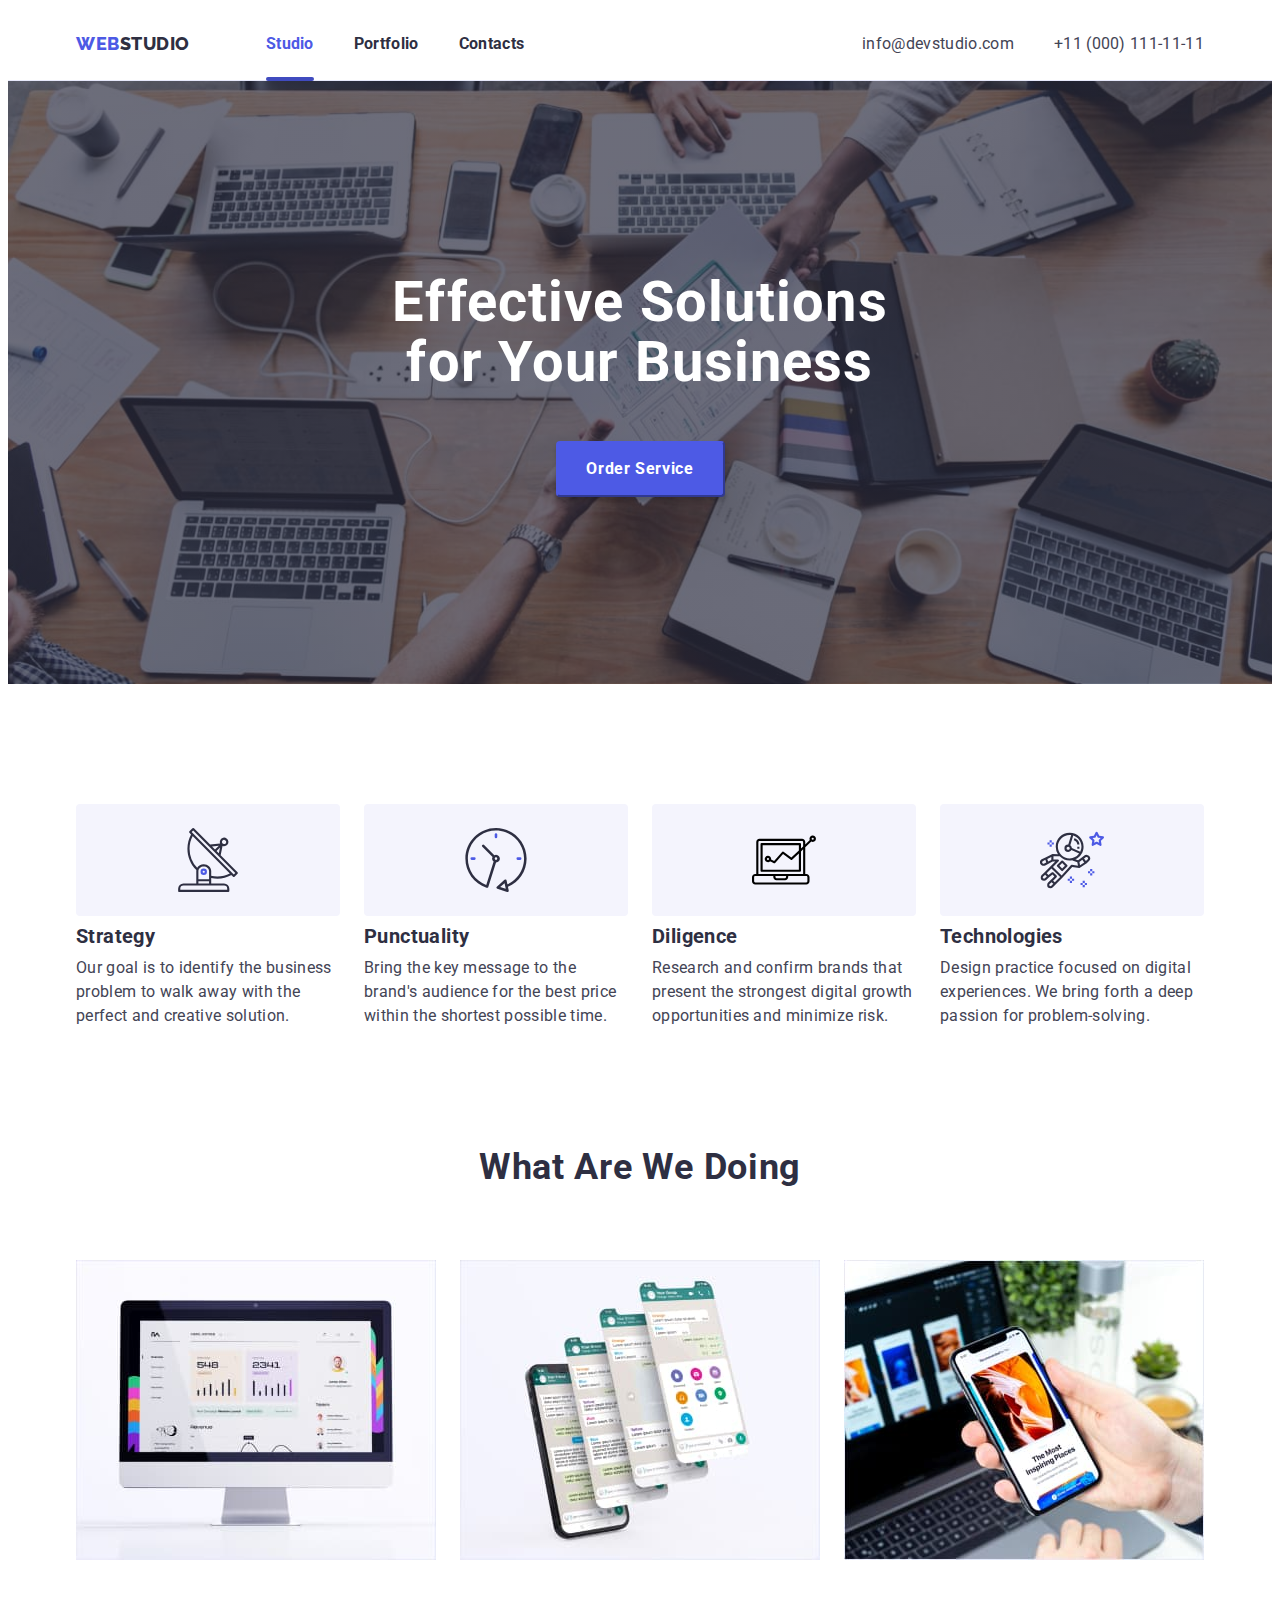
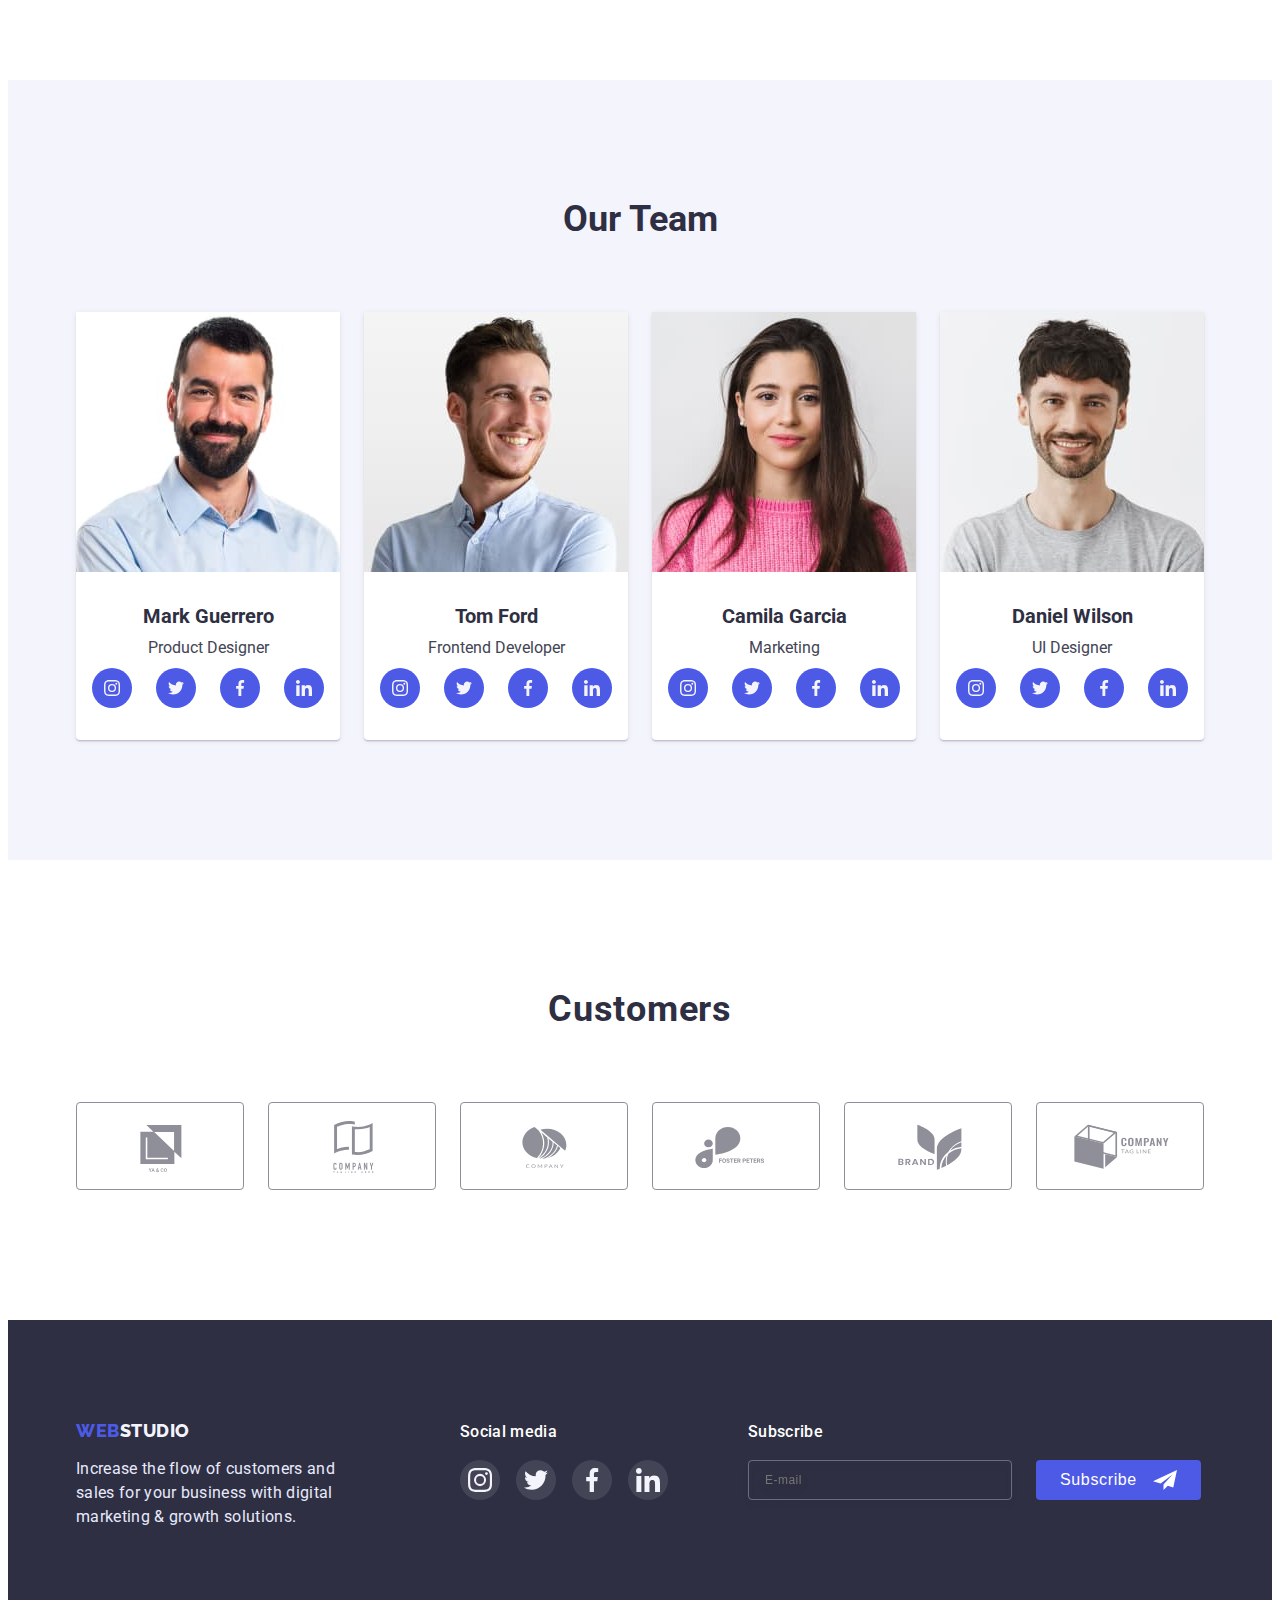
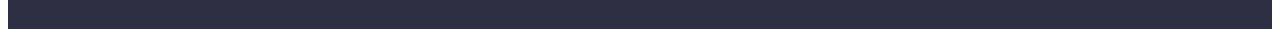
==== commit 548dd02b: "border" ====
--- a/index.html
+++ b/index.html
@@ -450,8 +450,9 @@
         <!-----------------Subscribe------------>
         <div class="footer-subscribe">
           <form class="subscribe-form">
-            <label for="email-subscribe" class="subscribe-text">Subscribe</label>
+            <p class="subscribe-text">Subscribe</p>
             <div class="subscribe-wrap">
+              <label for="email-subscribe" class="visualy-hidden"></label>
               <input type="email" 
               name="email-subscribe" 
               class="subscribe-email" 
--- a/css/style.css
+++ b/css/style.css
@@ -50,7 +50,6 @@
   padding-left: 15px;
   padding-right: 15px;
   margin: 0 auto;
-  outline: 1px solid red;
 }
 
 ul {
@@ -70,7 +69,7 @@
 
 .header {
   border-bottom-width: 1px;
-  border-bottom-style: dashed;
+  border-bottom-style: solid;
   border-bottom-color: #E7E9FC;
 }
 
@@ -138,7 +137,7 @@
   width: 100%;
   height: 4px;
   left: 0;
-  bottom: 0;
+  bottom: -1px;
   background: var(--hover-background-color);
   border-radius: 2px;
 }
@@ -909,7 +908,6 @@
   padding-top: 40px;
   padding-bottom: 164px;
   background-color: var(--accent-color);
-
 }
 
 .services-overlay-text {
